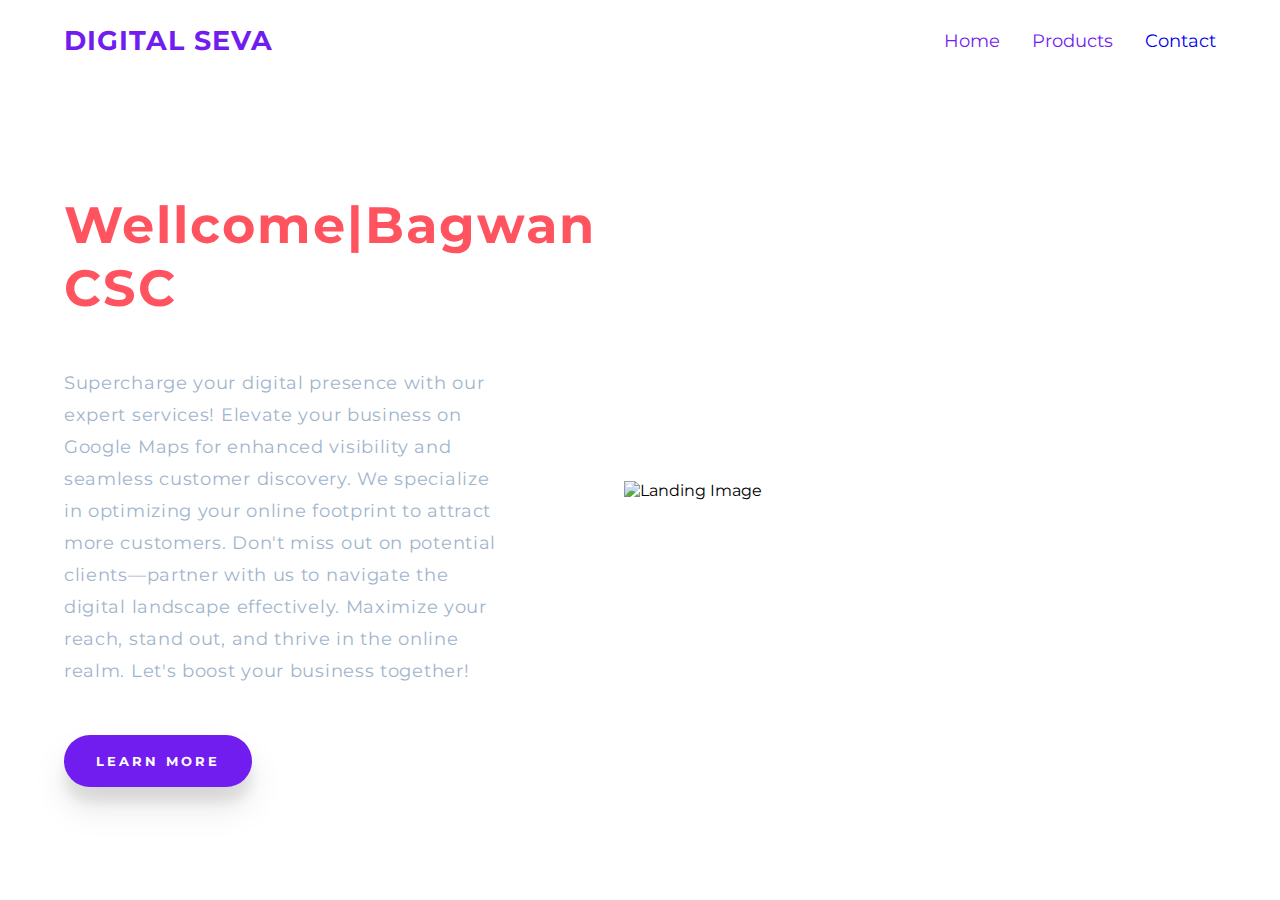
==== index.html @ cda6e0de "Add files via upload" ====
<!DOCTYPE html>
<html lang="en">
<head>
    <meta charset="UTF-8">
    <meta name="viewport" content="width=device-width, initial-scale=1.0">
    <link rel="stylesheet" href="https://cdnjs.cloudflare.com/ajax/libs/font-awesome/6.4.0/css/all.min.css">
    <link href="https://fonts.googleapis.com/css2?family=Montserrat:wght@500&family=Poppins:wght@300;400;500;600;700&family=Varela+Round&display=swap" rel="stylesheet">
    <link rel="stylesheet" href="style.css">
    <title>Home</title>
    <link rel="icon" type="images/x-icon" href="imges/logo.jpeg" />

</head>
<body>
    <header>
        <h1>Digital Seva</h1>

        <section class="menu">
            <ul class="menu-list">
                <li>Home</li>
                <li class="">Products</li>
                <!-- <li>About Us</li> -->
                <li><a href="contactus.html">Contact</a></li>
            </ul>

            <button>
                <i class="fas fa-times"></i>
                <i class="fas fa-bars"></i>
            </button>
        </section>
    </header>    

    <section class="main">

            <section class="left">
                <p class="title">Wellcome|Bagwan CSC</p>
                <p class="msg">Supercharge your digital presence with our expert services! Elevate your business on Google Maps for enhanced visibility and seamless customer discovery. We specialize in optimizing your online footprint to attract more customers. Don't miss out on potential clients—partner with us to navigate the digital landscape effectively. Maximize your reach, stand out, and thrive in the online realm. Let's boost your business together!</p>
                <button class="cta" onclick="window.location.href='contactus.html'">Learn More</button>
            </section>

            <section class="right">
                <img src="imges/bagroundimg.jpg" alt="Landing Image">
            </section>

    </section>

    <script>
        var menu = document.querySelector('.menu');
        var menuBtn = document.querySelector('.menu button');
        menuBtn.addEventListener('click', () => {
        menu.classList.toggle('opened')
        })

    </script>

</body>
</html>
---- style.css ----
*{
    margin: 0;
    padding: 0;
    box-sizing: border-box;
    font-family: 'Montserrat', sans-serif;
}
body{
    min-height: 100vh;
    width: 100%;
    background-color: #fff;
    display: flex;
    flex-direction: column;
}
header{
    color: #711def;
    position: fixed;
    top: 0;
    height: 80px;
    width: 100%;
    display: flex;
    justify-content: space-between;
    align-items: center;
    padding: 0 64px;
    font-size: 16px;
    position: relative;
}
header h1{
    text-transform: uppercase;
    font-size: 1.7em;
    letter-spacing: 1px;

}

.menu{
    display: flex;
}

.menu button{
    display: none;
}

.menu-list{
    list-style: none;
    display: flex;
}

.menu-list li{
    display: inline-block;
    margin-left: 32px;
    font-size: 1.1em;
    cursor: pointer;
    transition: color 0.3s;
}

.menu-list li.active,
.menu-list li:hover{
    color: #ff5360;
}

.main{
    flex: 1;
    display: flex;
    align-items: center;
}

.right img{
    width: 100%;
}

.left{
    max-width: 45%;
    padding: 40px 64px;
}

.right{
    padding: 40px 48px;
}

.title{
    color: #ff5360;
    font-size: 3.2em;
    width: 50%;
    font-weight: bold;
    letter-spacing: 2px;
    margin-bottom: 48px;
}

.msg{
    color: #9fb5cc;
    font-size: 1.1em;
    letter-spacing: 0.7px;
    line-height: 32px;
    margin-bottom: 48px;
}
a {
    text-decoration: none;
  }
  

button.cta{
    border: none;
    outline: none;
    background-color: #711def;
    color: #fff;
    padding: 18px 32px;
    font-weight: bold;
    letter-spacing: 3px;
    text-transform: uppercase;
    border-radius: 30px;
    box-shadow: 0 20px 35px rgba(0, 0, 0, 0.1),
    0 15px 12px rgba(0, 0, 0, 0.08);
    cursor: pointer;
    transition: opacity 0.9;
}

button.cta:hover{
    opacity: 0.9;
}

@media (max-width:800px){
    header,
    .left,
    .right{
        padding-left: 40px;
        padding-right: 40px;
    }
}

@media (max-width:650px){
    .main{
        flex-direction: column;
    }

    .left,
    .right{
        width: 100%;
        max-width: 100%;
        padding: 24px;
        display: flex;
        flex-direction: column;
        align-items: center;
    }

    .left{
        font-size: 0.8em;
    }

    .left *{
        width: 95%;
        margin-bottom: 32px;
        text-align: center;
    }

    button.cta{
        max-width: 60%;
    }

    .right img{
        width: 80%;
    }

    /* nav menu responsive */

    .menu button{
        display: block;
        width: 40px;
        height: 40px;
        border: none;
        background: transparent;
        color: #711def;
        outline: none;
        font-size: 1.7em;
        cursor: pointer;
        z-index: 2;
    }

    .menu i.fa-times,
    .menu.opened i.fa-bars{
        display: none;
    }

    .menu.opened i.fa-times,
    .menu i.fa-bars{
        display: block;
        animation: enter 0.8s;
    }

    @keyframes enter {
        0% {
            opacity: 0;
        }

        100% {
            opacity: 1;
        }
        
    }

    .menu-list{
        position: fixed;
        top: 0;
        right: 0;
        width: 80%;
        height: 100%;
        background-color: #711def;
        color: #fff;
        padding: 46px;
        flex-direction: column;
        padding-top: 80px;
        transform: translateX(100%);
        transition: transform 0.5s;
    }

    .menu-list li{
        font-size: 1.7em;
        margin: 32px 0px;
    }

    .menu.opened .menu-list{
        transform: translateX(0);
    }

    .menu.opened button{
        color: #fff;
    }
}
/* Add these styles to your existing CSS file */

.contact {
    display: flex;
    justify-content: space-between;
    align-items: center;
    background-color: #f8f8f8;
    padding: 80px 64px;
}

.contact-form {
    max-width: 45%;
}

.contact-info {
    max-width: 45%;
}

.contact h2 {
    color: #711def;
    font-size: 2em;
    margin-bottom: 20px;
}

.contact p {
    color: #555;
    font-size: 1.1em;
    line-height: 1.6;
}

.contact-form button {
    background-color: #711def;
    color: #fff;
    padding: 15px 30px;
    font-weight: bold;
    letter-spacing: 2px;
    text-transform: uppercase;
    border-radius: 30px;
    cursor: pointer;
    transition: background-color 0.3s, color 0.3s;
}

.contact-form button:hover {
    background-color: #5a1ace;
}

@media (max-width: 800px) {
    .contact {
        flex-direction: column;
        text-align: center;
        padding: 60px 40px;
    }

    .contact-form,
    .contact-info {
        max-width: 100%;
        margin-bottom: 40px;
    }

    .contact-form button {
        max-width: 60%;
        margin: 0 auto;
    }
}
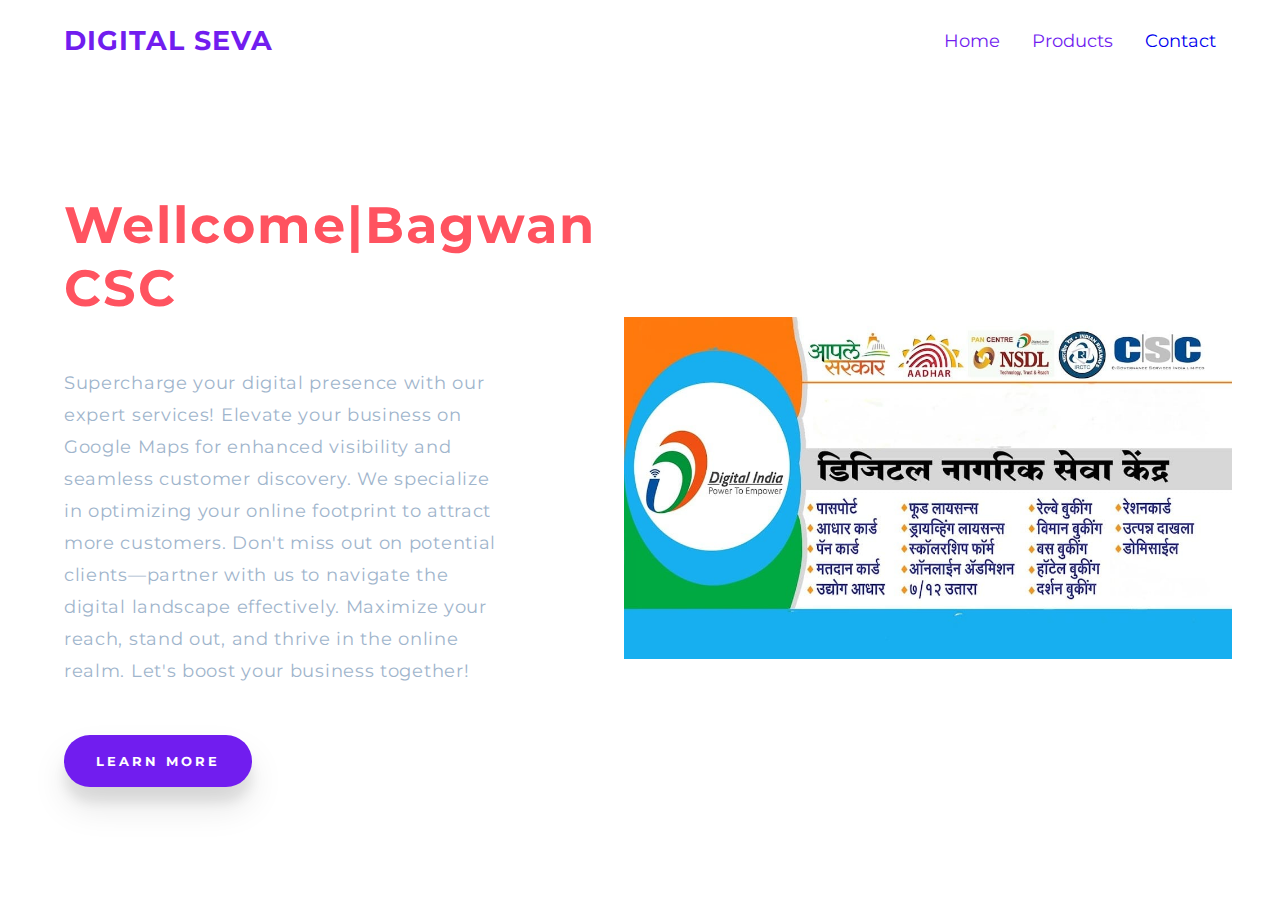
==== commit 54604d10: "Final commit" ====
--- a/index.html
+++ b/index.html
@@ -7,7 +7,7 @@
     <link href="https://fonts.googleapis.com/css2?family=Montserrat:wght@500&family=Poppins:wght@300;400;500;600;700&family=Varela+Round&display=swap" rel="stylesheet">
     <link rel="stylesheet" href="style.css">
     <title>Home</title>
-    <link rel="icon" type="images/x-icon" href="imges/logo.jpeg" />
+    <link rel="icon" type="images/x-icon" href="images/logo.jpeg" />
 
 </head>
 <body>
@@ -38,7 +38,7 @@
             </section>
 
             <section class="right">
-                <img src="imges/bagroundimg.jpg" alt="Landing Image">
+                <img src="images/bagroundimg.jpg" alt="Landing Image">
             </section>
 
     </section>
